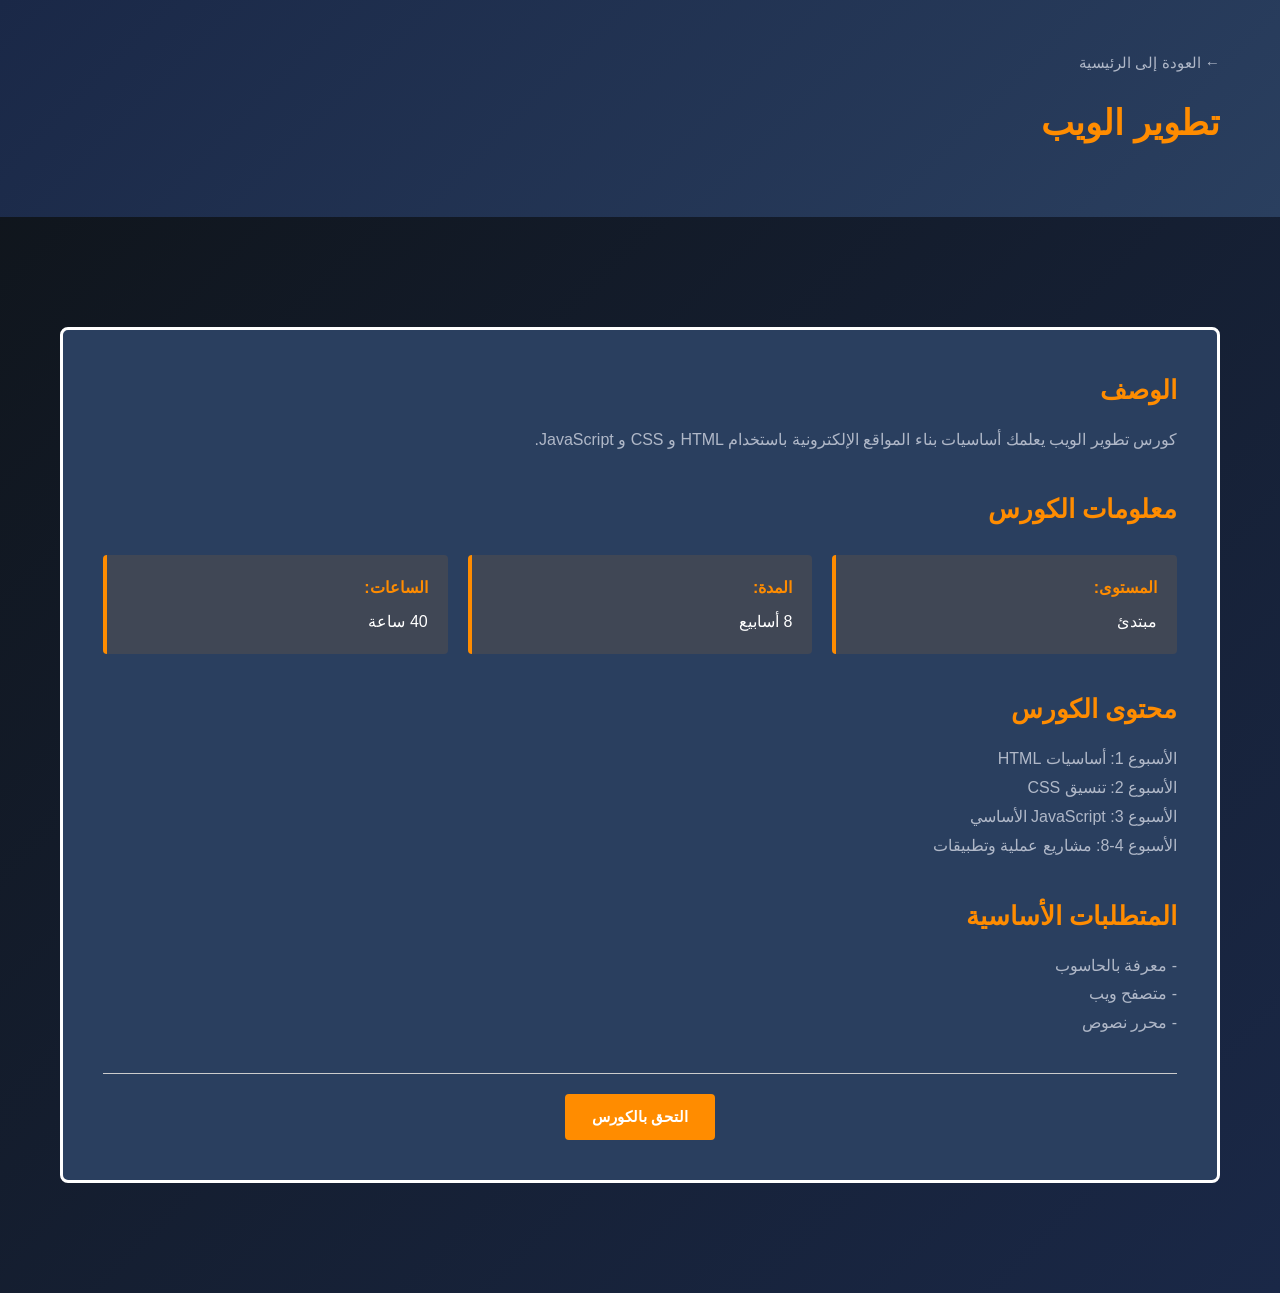
==== course-details-1.html @ 77f55ec8 "مشروع" ====
<!DOCTYPE html>
<html lang="ar">

<head>
    <meta charset="UTF-8">
    <meta name="viewport" content="width=device-width, initial-scale=1.0">
    <title>تطوير الويب - منصة التعليم</title>
    <link rel="stylesheet" href="style.css">
</head>

<body>

    <header class="details-header">
        <div class="container">
            <a href="index.html" class="back-btn">← العودة إلى الرئيسية</a>
            <h1>تطوير الويب</h1>
        </div>
    </header>

    <main class="main">
        <div class="container">
            <div class="details-container">

                <section class="detail-section">
                    <h2>الوصف</h2>
                    <p>
                        كورس تطوير الويب يعلمك أساسيات بناء المواقع الإلكترونية باستخدام HTML و CSS و JavaScript.
                    </p>
                </section>

                <section class="detail-section">
                    <h2>معلومات الكورس</h2>
                    <div class="course-meta">
                        <div class="meta-item">
                            <strong>المستوى:</strong>
                            مبتدئ
                        </div>
                        <div class="meta-item">
                            <strong>المدة:</strong>
                            8 أسابيع
                        </div>
                        <div class="meta-item">
                            <strong>الساعات:</strong>
                            40 ساعة
                        </div>
                    </div>
                </section>

                <section class="detail-section">
                    <h2>محتوى الكورس</h2>
                    <p>
                        الأسبوع 1: أساسيات HTML<br>
                        الأسبوع 2: تنسيق CSS<br>
                        الأسبوع 3: JavaScript الأساسي<br>
                        الأسبوع 4-8: مشاريع عملية وتطبيقات
                    </p>
                </section>

                <section class="detail-section">
                    <h2>المتطلبات الأساسية</h2>
                    <p>
                        - معرفة بالحاسوب<br>
                        - متصفح ويب<br>
                        - محرر نصوص
                    </p>
                </section>

                <section class="detail-section"
                    style="text-align: center; border-top: 1px solid #ccc; padding-top: 20px;">
                    <button class="btn btn-primary">التحق بالكورس</button>
                </section>

            </div>
        </div>
    </main>

</body>

</html>
---- style.css ----
:root {
    --primary-color: #1a2847;
    --secondary-color: #2a3f5f;
    --accent-color: #ff8c00;
    --text-white: #ffffff;
    --text-light: #b0b8c8;
    --bg-dark: #0f1419;
    --bg-darker: #050709;
    --border-light: #ffffff;
}


* {
    margin: 0;
    padding: 0;
    box-sizing: border-box;
}

body {
    font-family: 'Arial', sans-serif;
    line-height: 1.6;
    color: var(--text-white);
    background-color: var(--bg-dark);
    background: linear-gradient(135deg, #0f1419 0%, #1a2847 100%);
    direction: rtl;
    min-height: 100vh;
}


.container {
    max-width: 1200px;
    margin: 0 auto;
    padding: 0 20px;
}


.header {
    background: linear-gradient(135deg, #1a2847 0%, #2a3f5f 100%);
    color: white;
    padding: 80px 0;
    text-align: center;
    position: relative;
    overflow: hidden;
}

.header::before {
    content: '';
    position: absolute;
    top: 0;
    left: 0;
    right: 0;
    bottom: 0;
    background:
        radial-gradient(circle at 20% 50%, rgba(255, 140, 0, 0.05) 0%, transparent 50%),
        radial-gradient(circle at 80% 80%, rgba(255, 140, 0, 0.03) 0%, transparent 50%);
    pointer-events: none;
}

.header>* {
    position: relative;
    z-index: 1;
}

.logo {
    font-size: 2.5rem;
    margin-bottom: 15px;
    font-weight: bold;
    color: var(--accent-color);
}

.tagline {
    font-size: 1.1rem;
    color: var(--text-light);
    max-width: 600px;
    margin: 0 auto;
}


.main {
    min-height: calc(100vh - 300px);
    padding: 60px 0;
}

.section-title {
    font-size: 2rem;
    text-align: center;
    margin-bottom: 50px;
    color: var(--text-white);
    font-weight: bold;
}


.courses-grid {
    display: grid;
    grid-template-columns: repeat(3, 1fr);
    gap: 30px;
    margin-bottom: 50px;
}

.course-card {
    background: var(--secondary-color);
    border: 3px solid var(--border-light);
    border-radius: 8px;
    overflow: hidden;
    display: flex;
    flex-direction: column;
    height: 100%;
    transition: all 0.3s ease;
}

.course-card:hover {
    transform: translateY(-5px);
}

.course-image {
    width: 100%;
    height: 200px;
    overflow: hidden;
    background: var(--primary-color);
}

.course-image img {
    width: 100%;
    height: 100%;
    object-fit: cover;
}

.course-content {
    padding: 20px;
    display: flex;
    flex-direction: column;
    flex-grow: 1;
    background: var(--secondary-color);
}

.course-title {
    font-size: 1.1rem;
    margin-bottom: 10px;
    color: var(--text-white);
    font-weight: bold;
}

.course-description {
    color: var(--text-light);
    font-size: 0.9rem;
    margin-bottom: 15px;
    flex-grow: 1;
    line-height: 1.6;
}


.btn {
    display: inline-block;
    padding: 12px 25px;
    border: 2px solid var(--accent-color);
    border-radius: 4px;
    font-size: 0.95rem;
    font-weight: bold;
    cursor: pointer;
    text-decoration: none;
    text-align: center;
    margin-top: auto;
    transition: all 0.3s ease;
}

.btn-primary {
    background-color: var(--accent-color);
    color: var(--text-white);
}

.btn-primary:hover {
    background-color: transparent;
    color: var(--accent-color);
}


.details-header {
    background: linear-gradient(135deg, #1a2847 0%, #2a3f5f 100%);
    color: white;
    padding: 50px 0;
    margin-bottom: 50px;
}

.details-header h1 {
    font-size: 2.2rem;
    margin-bottom: 15px;
    color: var(--accent-color);
    font-weight: bold;
}

.back-btn {
    color: var(--text-light);
    text-decoration: none;
    margin-bottom: 20px;
    display: inline-block;
    font-size: 0.95rem;
    transition: all 0.3s ease;
}

.back-btn:hover {
    color: var(--accent-color);
}

.details-container {
    background: var(--secondary-color);
    border: 3px solid var(--border-light);
    border-radius: 8px;
    padding: 40px;
    margin-bottom: 50px;
}

.detail-section {
    margin-bottom: 35px;
}

.detail-section:last-child {
    margin-bottom: 0;
}

.detail-section h2 {
    font-size: 1.6rem;
    color: var(--accent-color);
    margin-bottom: 15px;
    font-weight: bold;
}

.detail-section p {
    color: var(--text-light);
    line-height: 1.8;
    font-size: 1rem;
}

.course-meta {
    display: grid;
    grid-template-columns: repeat(auto-fit, minmax(180px, 1fr));
    gap: 20px;
    margin: 25px 0;
}

.meta-item {
    background-color: rgba(255, 140, 0, 0.1);
    padding: 20px;
    border-left: 4px solid var(--accent-color);
    border-radius: 4px;
}

.meta-item strong {
    color: var(--accent-color);
    display: block;
    margin-bottom: 8px;
}


@media (max-width: 1024px) {
    .courses-grid {
        grid-template-columns: repeat(2, 1fr);
        gap: 25px;
    }
}

@media (max-width: 768px) {
    .logo {
        font-size: 2rem;
    }

    .tagline {
        font-size: 1rem;
    }

    .section-title {
        font-size: 1.6rem;
        margin-bottom: 40px;
    }

    .courses-grid {
        grid-template-columns: 1fr;
        gap: 20px;
    }

    .header {
        padding: 60px 0;
    }

    .details-header h1 {
        font-size: 1.8rem;
    }

    .details-container {
        padding: 25px;
    }

    .detail-section h2 {
        font-size: 1.4rem;
    }

    .course-meta {
        grid-template-columns: 1fr;
    }
}

@media (max-width: 480px) {
    .container {
        padding: 0 15px;
    }

    .header {
        padding: 40px 0;
    }

    .logo {
        font-size: 1.5rem;
    }

    .tagline {
        font-size: 0.9rem;
    }

    .section-title {
        font-size: 1.3rem;
        margin-bottom: 30px;
    }

    .courses-grid {
        grid-template-columns: 1fr;
        gap: 15px;
    }

    .btn {
        padding: 10px 20px;
        font-size: 0.9rem;
    }

    .details-header h1 {
        font-size: 1.4rem;
    }

    .details-container {
        padding: 20px;
    }

    .detail-section h2 {
        font-size: 1.2rem;
    }
}
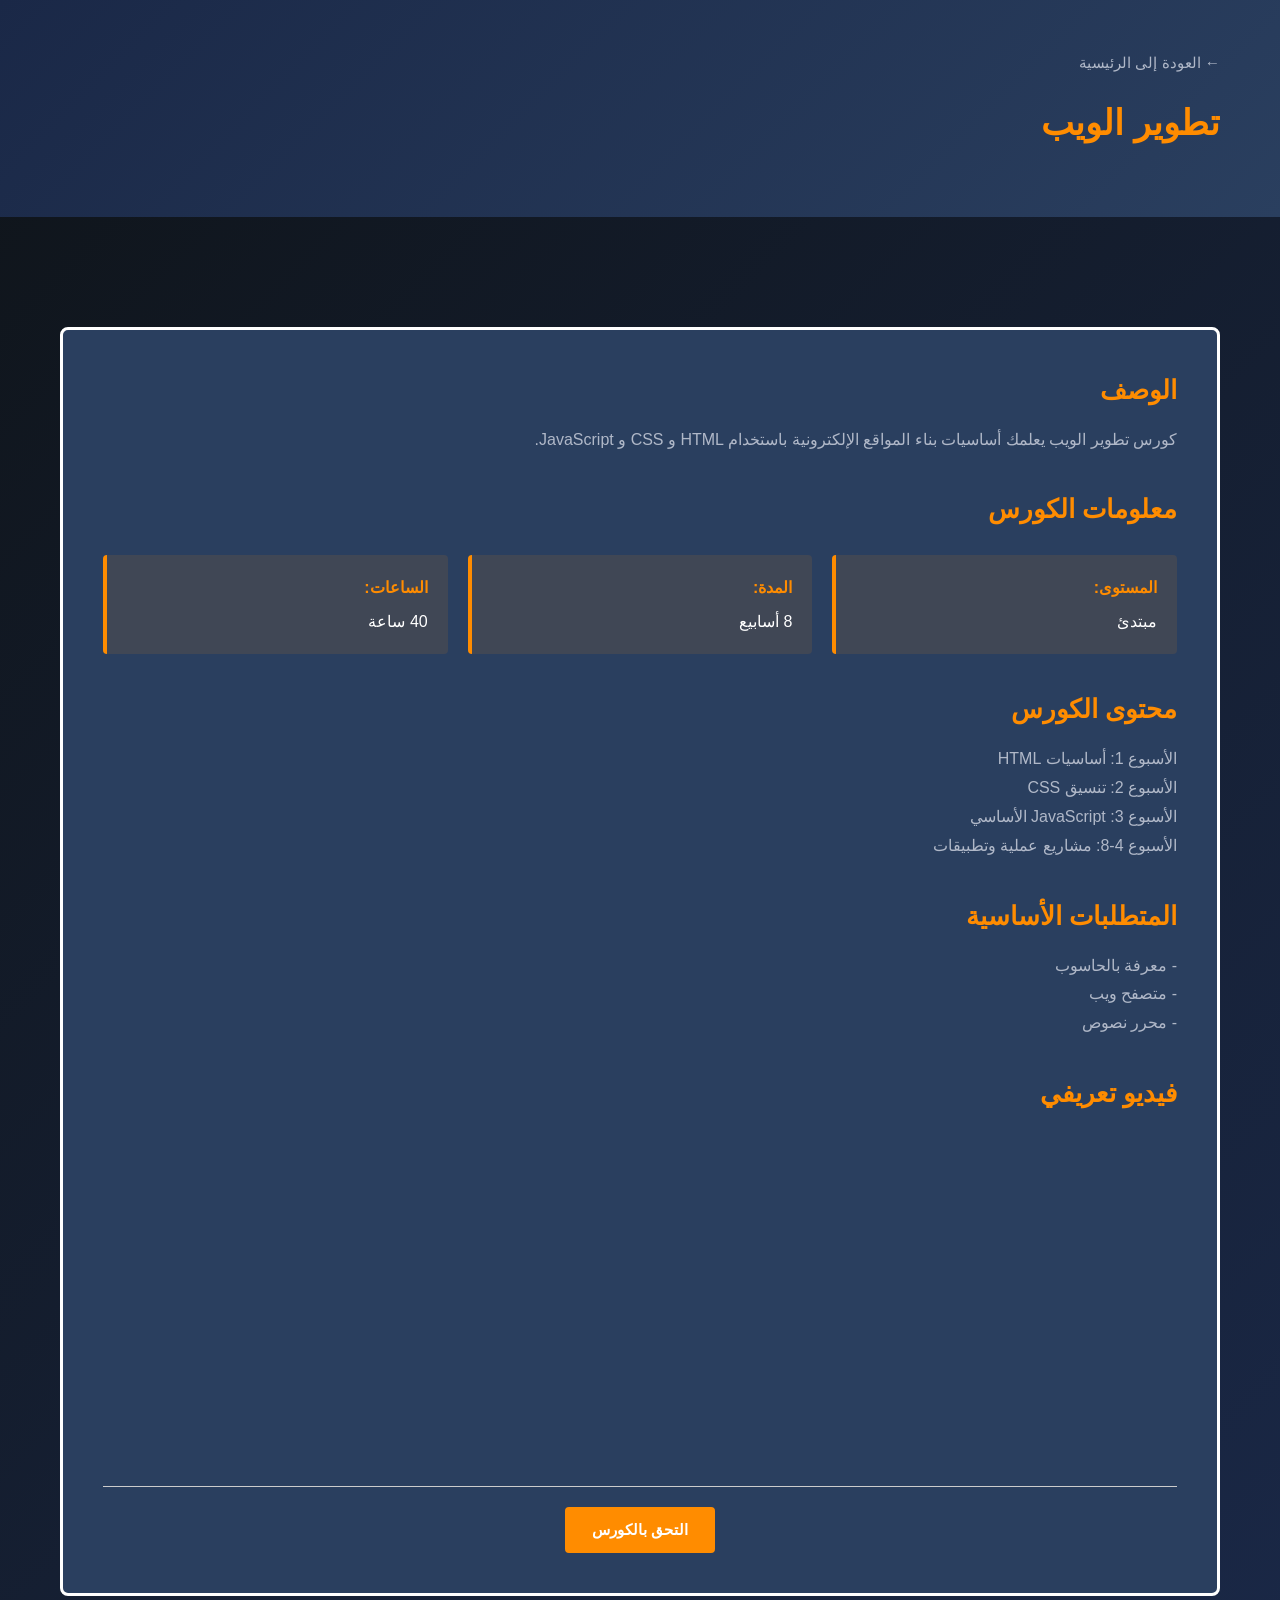
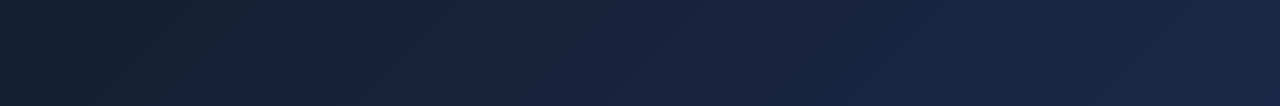
==== commit 021fb74f: "تعديل واضافة الفيديو تعريفي  على كل الصفحات" ====
--- a/course-details-1.html
+++ b/course-details-1.html
@@ -65,6 +65,14 @@
                     </p>
                 </section>
 
+                <section class="detail-section">
+                    <h2>فيديو تعريفي</h2>
+                    <iframe width="100%" height="315" src="https://www.youtube.com/embed/cgeucrXX0pU"
+                        title="YouTube video player" frameborder="0"
+                        allow="accelerometer; autoplay; clipboard-write; encrypted-media; gyroscope; picture-in-picture; web-share"
+                        allowfullscreen style="border-radius: 8px;"></iframe>
+                </section>
+
                 <section class="detail-section"
                     style="text-align: center; border-top: 1px solid #ccc; padding-top: 20px;">
                     <button class="btn btn-primary">التحق بالكورس</button>
